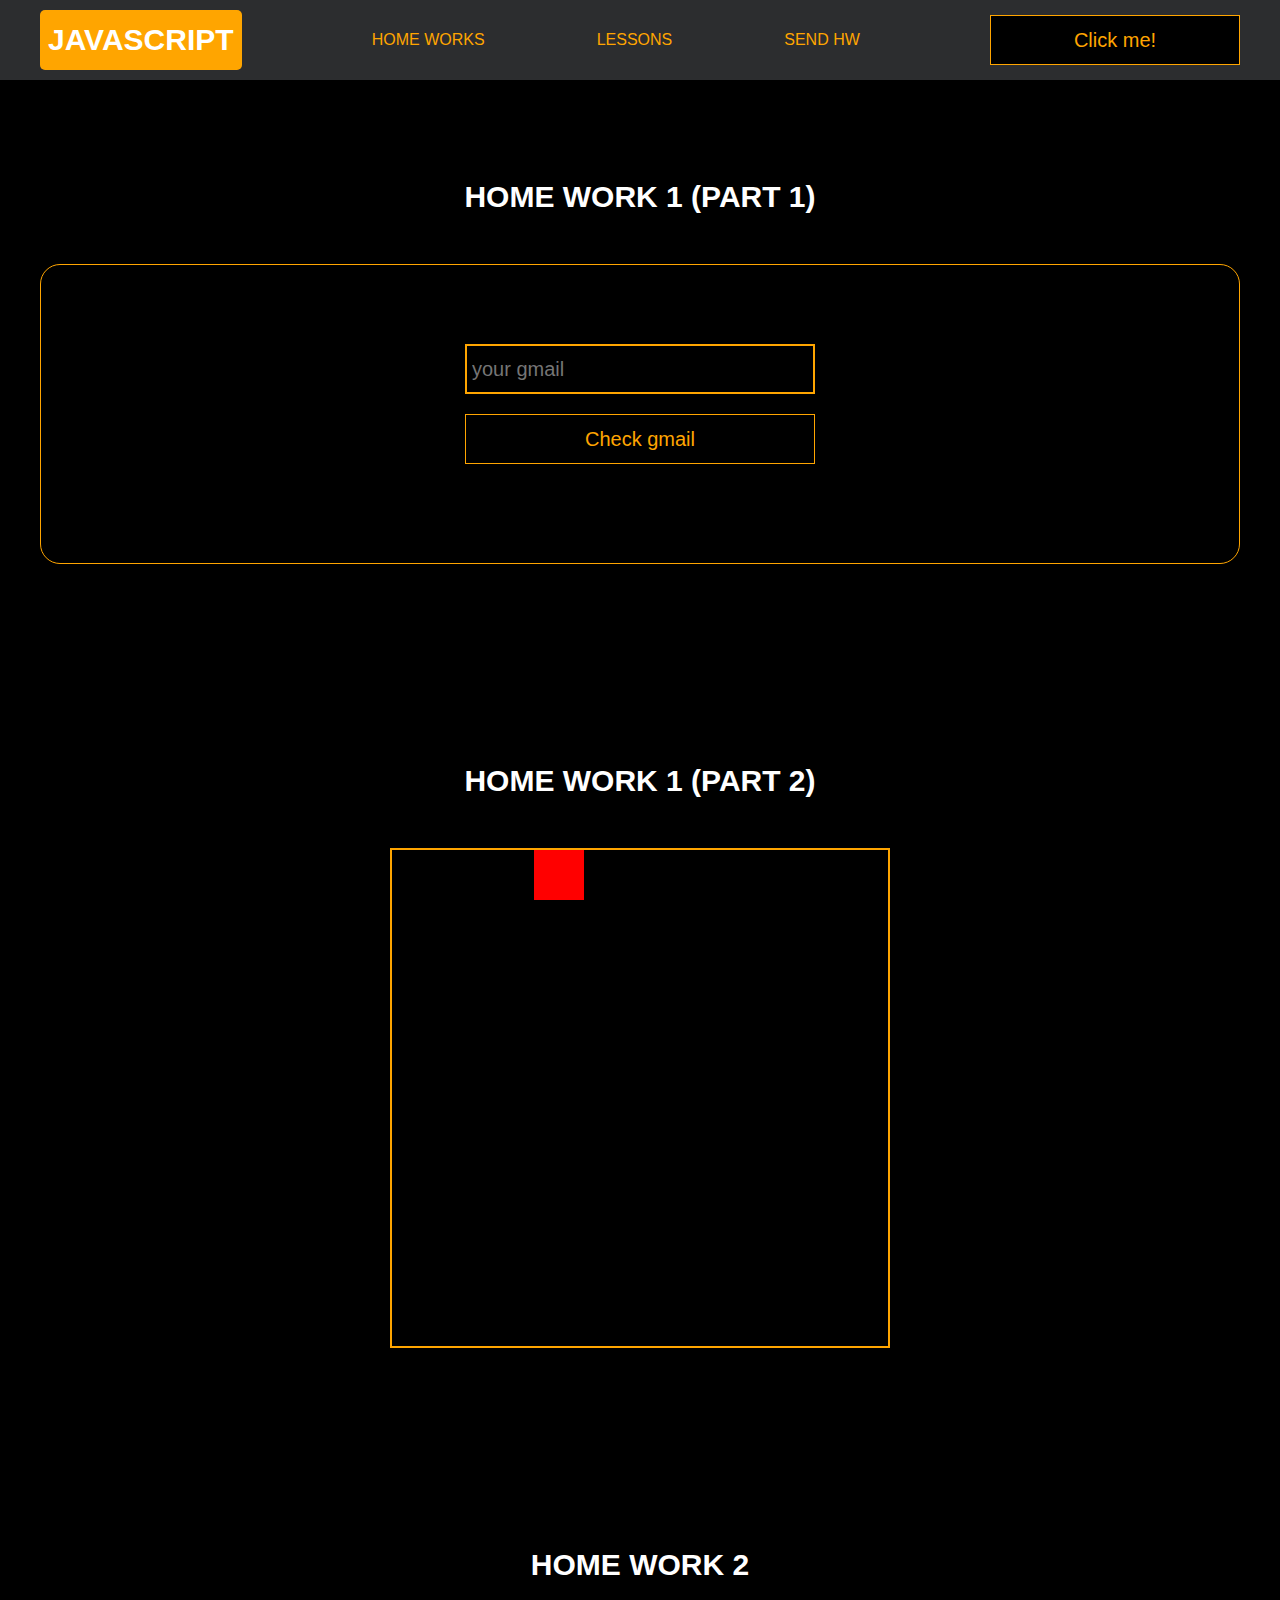
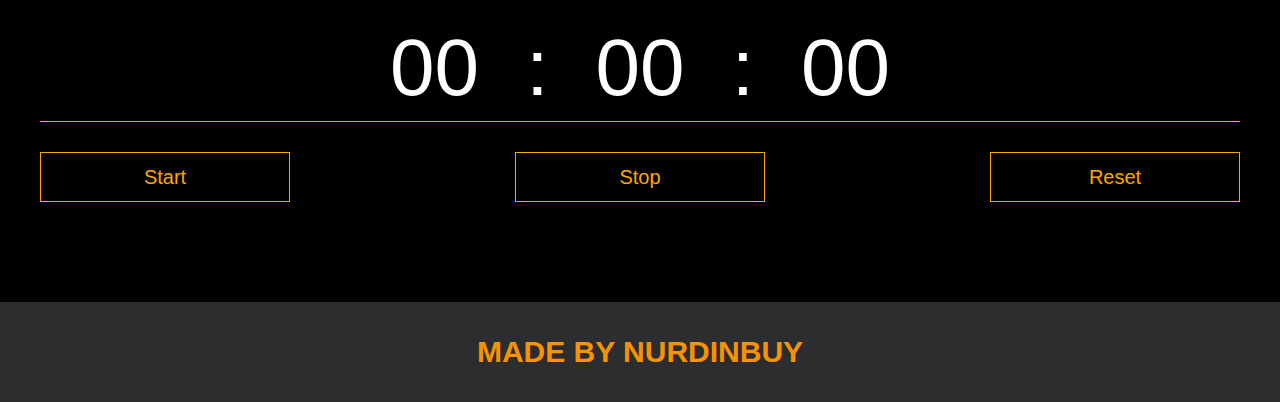
==== project/pages/home_works.html @ 4da40dad "Add files via upload" ====
<!DOCTYPE html>
<html lang="en">
<head>
    <meta charset="UTF-8">
    <title>Home Works</title>
    <link rel="stylesheet" href="../css/style.css">
    <link rel="stylesheet" href="../css/core.css">
    <link rel="stylesheet" href="../css/home_works.css">
</head>
<body>

<div class="wrapper">
    <div class="header">
        <div class="container">
            <div class="inner_header">
                <a href="../index.html">
                    <div class="logotype">
                        <h2>Java<span>Script</span></h2>
                    </div>
                </a>
                <ul class="menu">
                    <li class="menu_link">
                        <a href="../pages/home_works.html">Home Works</a>
                    </li>
                    <li class="menu_link">
                        <a href="../pages/lessons.html">Lessons</a>
                    </li>
                    <li class="menu_link">
                        <a href="https://t.me/NurDinBuy16" target="_blank">Send hw</a>
                    </li>
                </ul>
                <button class="btn" id="btn-get">Click me!</button>
            </div>
        </div>
    </div>
    <div class="gmail_block">
        <div class="container">
            <h3>Home work 1 (part 1)</h3>
            <div class="inner_gmail_block">
                <div class="form_gmail">
                    <label for="gmail_input"></label>
                    <input type="text" id="gmail_input" placeholder="your gmail">
                    <button class="btn" id="gmail_button">Check gmail</button>
                    <span class="checker" id="gmail_result"></span>
                </div>
            </div>
        </div>
    </div>
    <div class="move_block">
        <div class="container">
            <h3>Home work 1 (part 2)</h3>
            <div class="inner_move_block">
                <div class="parent_block">
                    <div class="child_block"></div>
                </div>
            </div>
        </div>
    </div>

    <div class="stopwatch">
        <div class="container">
            <h3>Home work 2 </h3>
            <div class="time">
                <div class="time_block">
                    <div class="interval" id="minutes">00</div>
                    <div class="break">:</div>
                    <div class="interval" id="seconds">00</div>
                    <div class="break">:</div>
                    <div class="interval" id="ml-seconds">00</div>
                </div>
            </div>
            <div class="time_buttons">
                <button class="btn" id="start">Start</button>
                <button class="btn" id="stop">Stop</button>
                <button class="btn" id="reset">Reset</button>
            </div>
        </div>
    </div>

    <div class="footer">
        <div class="container">
            <a href="https://www.instagram.com/nurdinbuy/" target="_blank">
                <div class="inner_footer">
                    <h2>Made by NurDinBuy</h2>
                </div>
            </a>
        </div>
    </div>
</div>

<div class="modal">
    <div class="modal_dialog">
        <div class="modal_content">
            <form action="#">
                <div class="modal_close">&times;</div>
                <div class="modal_title">Мы свяжемся с вами как можно быстрее!</div>
                <input required placeholder="Ваше имя" name="name" type="text" class="modal_input">
                <input required placeholder="Ваш номер телефона" name="phone" type="phone" class="modal_input">
                <button class="btn btn_dark btn_min">Перезвонить мне</button>
            </form>
        </div>
    </div>
</div>

</body>
<script src="../js/home_works.js"></script>
<script src="../js/modal.js"></script>
</html>
---- project/css/style.css ----
/* HEADER */

.header {
    height: 80px;
    background: #2c2d2f;
    display: flex;
    align-items: center;
    width: 100%;
}

.inner_header {
    height: 100%;
    display: flex;
    align-items: center;
    justify-content: space-between;
}

/* LOGOTYPE */

.logotype {
    display: flex;
    align-items: center;
    justify-content: center;
    font-size: 22px;
    height: 60px;
    width: fit-content;
    background: orange;
    padding: 8px;
    color: white;
    border-radius: 5px;
    cursor: pointer;
}

/* HEADER MENU */

.menu {
    display: flex;
    justify-content: space-around;
    width: 600px;
}

.menu_link a {
    color: orange;
    text-transform: uppercase;
}

.menu_link a:hover {
    text-decoration: underline;
}

/* MAIN BLOCK */

.main_block {
    padding: 100px 0;
    background: black;
}

/* BUTTONS COLOR PICKER */

.colors-buttons {
    display: flex;
    justify-content: space-between;
    margin-top: 50px;
}

.btn-color {
    border-radius: 20px;
    border-color: white !important;
}

/* FOOTER */

.footer {
    background: #2c2d2f;
    width: 100%;
}

.inner_footer {
    display: flex;
    align-items: center;
    justify-content: center;
    height: 100px;
}

.footer h2 {
    text-transform: uppercase;
    color: #F79300;
    font-weight: 600;
}


/* SLIDER BLOCK */

.slider_block {
    padding: 100px 0;
    background: black;
}

.slider {
    position: relative;
    width: 100%;
    height: 300px;
    overflow: hidden;
    border: 3px solid orange;
    border-radius: 20px;
    display: flex;
    align-items: center;
    justify-content: space-between;
    padding: 0 30px;
}

.slide {
    position: absolute;
    top: 60px;
    left: 0;
    width: 100%;
    height: 100%;
    display: none;
    transition: opacity 0.5s ease-in-out;
}

.slide_card {
    color: white;
    margin: 0 auto;
    width: 500px;
    text-align: center;
}

.slide_card h3 {
    color: white;
    text-transform: uppercase;
    font-size: 22px;
}

.slide_card p {
    font-size: 16px;
    text-align: justify;
    margin: 10px 0;
}

.slide_card a {
    color: orange;
    text-decoration: underline;
}

.slide.active_slide {
    display: block;
}

/* VIDEO BLOCK */

.block_video {
    background: black;
    padding: 100px 0;
}

.inner_block_video {
    display: flex;
    justify-content: center;
    margin-top: 50px;
}

/* MODAL */

.modal {
    position: fixed;
    height: 100%;
    width: 100%;
    top: 0;
    left: 0;
    z-index: 2;
    background: rgba(0, 0, 0, 0.8);
    display: none;
}

.modal_dialog {
    max-width: 500px;
    margin: 40px auto;
}

.modal_content {
    position: relative;
    width: 100%;
    padding: 40px;
    background-color: black;
    border: 2px solid orange;
    border-radius: 4px;
    max-height: 80vh;
    overflow-y: auto;
}

.modal_content form {
    display: flex;
    flex-direction: column;
    align-items: center;
}

.modal_close {
    position: absolute;
    top: 8px;
    right: 14px;
    font-size: 30px;
    color: red;
    opacity: 0.5;
    font-weight: 700;
    border: none;
    background-color: transparent;
    cursor: pointer;
}

.modal_title {
    text-align: center;
    font-size: 22px;
    text-transform: uppercase;
    color: white;
}

.modal_input, .btn_min {
    width: 100% !important;
    margin-top: 10px;
}
---- project/css/core.css ----
* {
    margin: 0;
    padding: 0;
    box-sizing: border-box;
}

.container {
    width: 1200px;
    margin: 0 auto;
}

body {
    font-family: "Britannic Bold", sans-serif;
    background: #c2d0d0;
}

.btn {
    width: 250px;
    height: 50px;
    font-size: 20px;
    cursor: pointer;
    border: 1px solid orange;
    background: black;
    color: orange;
}

.btn:hover {
    background: #414349;
}

.btn:active {
    background: #56585D;
    border: 2px solid orange;
}

a {
    text-decoration: none;
}

li {
    list-style: none;
}

h1 {
    text-align: center;
    font-size: 70px;
    color: white;
    margin: 0 auto;
    text-transform: uppercase;
    font-weight: 600;
}

h2 {
    text-align: center;
    font-size: 30px;
    color: white;
    margin: 0 auto;
    text-transform: uppercase;
    font-weight: 600;
}

h3 {
    text-align: center;
    font-size: 30px;
    color: white;
    margin: 0 auto;
    text-transform: uppercase;
    font-weight: 600;
}

h4 {
    font-size: 24px;
    color: white;
    text-transform: uppercase;
    font-weight: 600;
}

strong {
    color: #F79300;
}

label {
    font-size: 24px;
    color: orange;
}

input {
    width: 350px;
    height: 50px;
    font-size: 20px;
    padding-left: 5px;
    color: orange;
    background: black;
    border: 2px solid orange;
}

.checker {
    color: white;
    font-size: 30px;
}

.btn-slide {
    display: block;
    width: 100px;
    height: 100px;
    background: orange;
    color: black;
    font-size: 20px;
    text-transform: uppercase;
    border-radius: 50%;
    font-weight: 800;
    z-index: 1;
}

.btn-slide:hover {
    background: #b68733 !important;
    cursor: pointer;
    color: white;
}
---- project/css/home_works.css ----
/* GMAIL BLOCK */

.gmail_block {
    background: black;
    padding: 100px 0;
}

.inner_gmail_block {
    margin-top: 50px;
    display: flex;
    justify-content: space-evenly;
    border: 1px solid orange;
    height: 300px;
    border-radius: 20px;
    align-items: center;
}

.form_gmail {
    display: flex;
    flex-direction: column;
    align-items: center;
}

.form_gmail button {
    width: 100%;
    margin: 20px 0;
}

/* MOVE BLOCK */

.move_block {
    background: black;
    padding: 100px 0;
}

.parent_block {
    height: 500px;
    width: 500px;
    border: 2px solid orange;
    position: relative;
    margin: 0 auto;
}

.child_block {
    position: absolute;
    width: 50px;
    height: 50px;
    background: red;
}

.inner_move_block {
    margin-top: 50px;
}

/* STOP WATCH */

.time {
    color: white;
    display: flex;
    justify-content: center;
    font-size: 80px;
    height: 100px;
    width: 100%;
    border-bottom: 1px solid orange;
    margin-top: 40px;
}

.time_block {
    display: flex;
    width: 500px;
    justify-content: space-between;
}

.stopwatch {
    padding: 100px 0;
    background: black;
}

.time_buttons {
    margin-top: 30px;
    width: 100%;
    display: flex;
    justify-content: space-between;
}
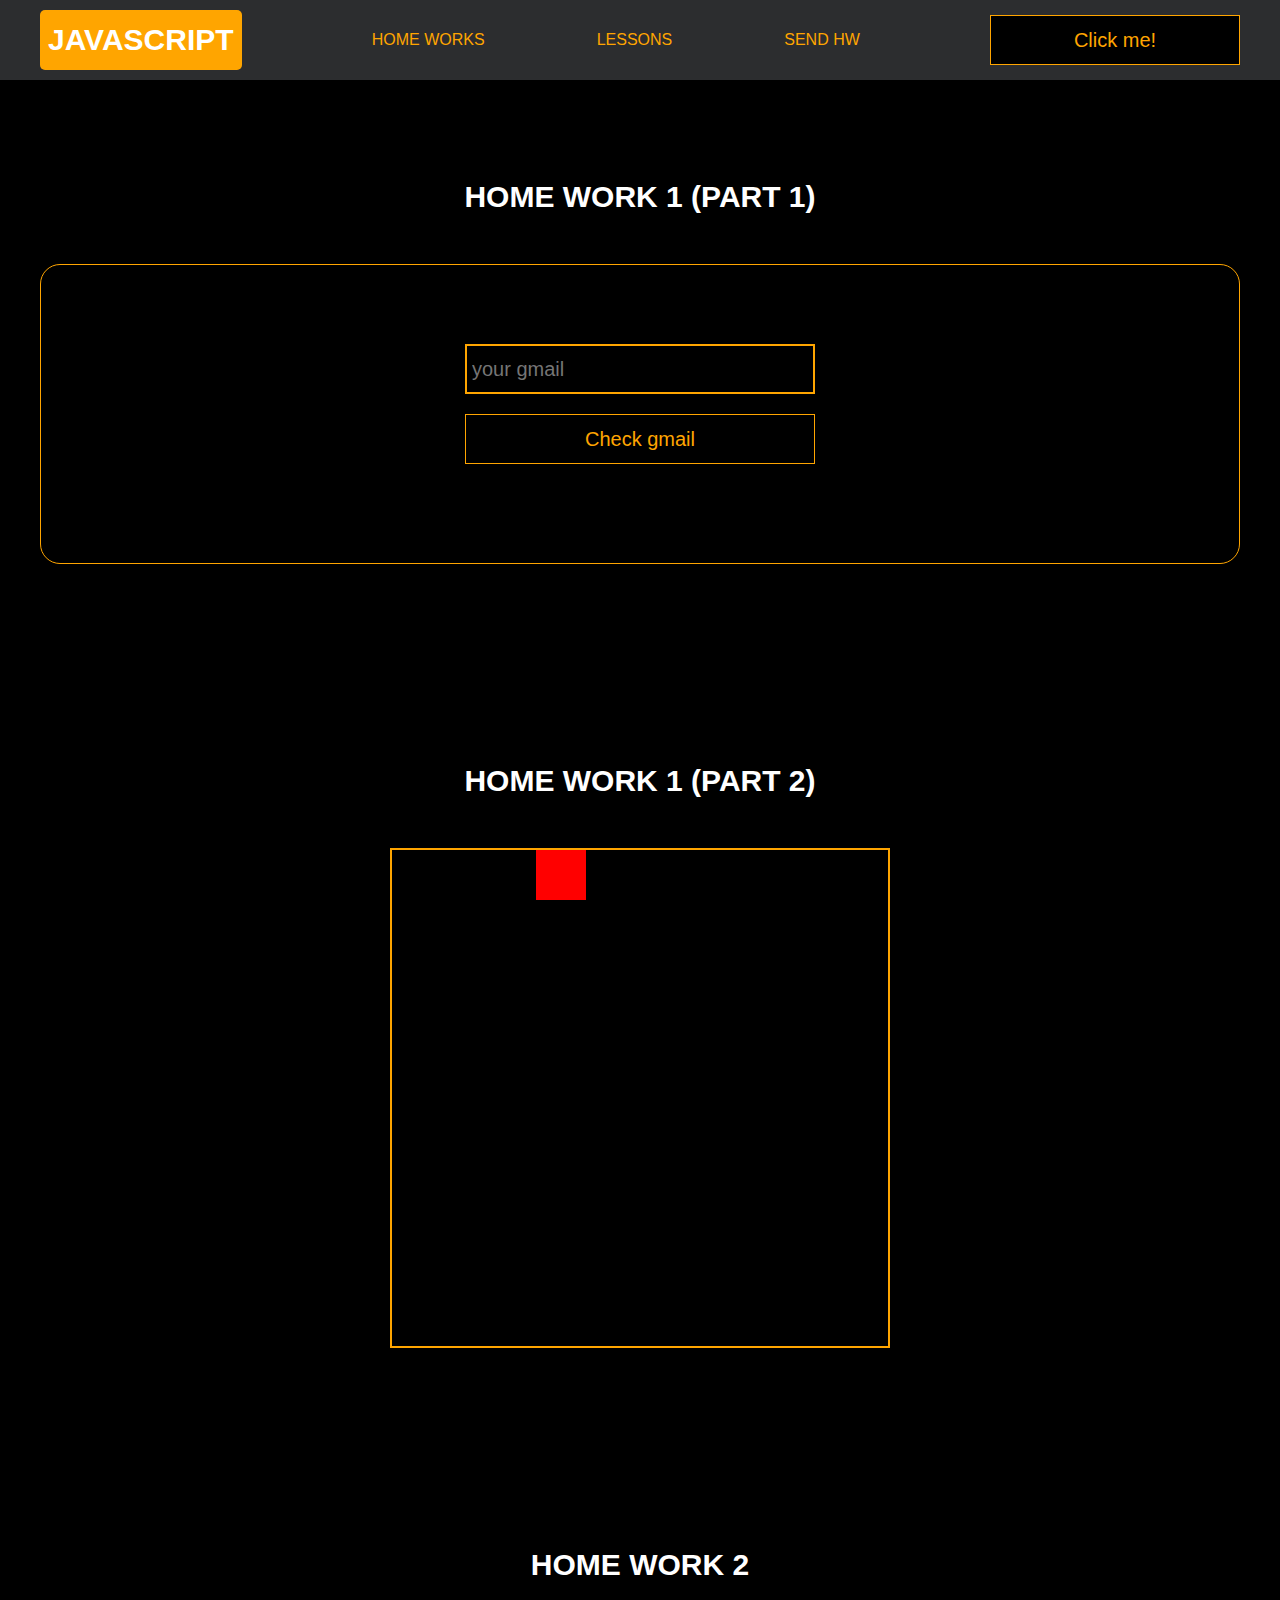
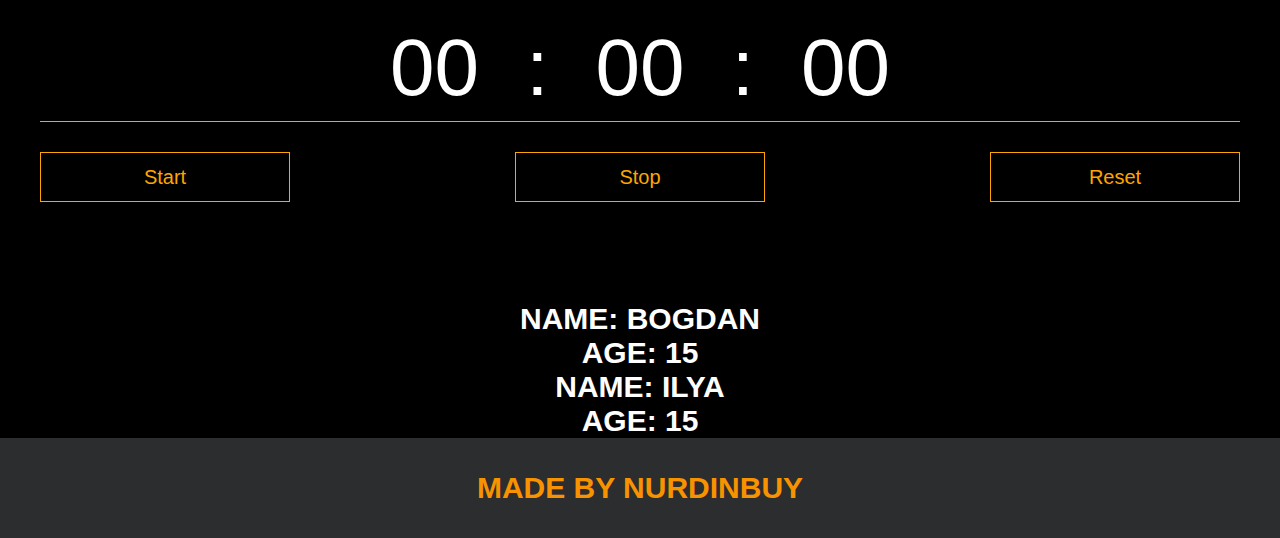
==== commit cc00ce34: "Add files via upload" ====
--- a/project/pages/home_works.html
+++ b/project/pages/home_works.html
@@ -1,108 +1,120 @@
 <!DOCTYPE html>
 <html lang="en">
+
 <head>
-    <meta charset="UTF-8">
-    <title>Home Works</title>
-    <link rel="stylesheet" href="../css/style.css">
-    <link rel="stylesheet" href="../css/core.css">
-    <link rel="stylesheet" href="../css/home_works.css">
+	<meta charset="UTF-8">
+	<title>Home Works</title>
+	<link rel="stylesheet" href="../css/style.css">
+	<link rel="stylesheet" href="../css/core.css">
+	<link rel="stylesheet" href="../css/home_works.css">
 </head>
+
 <body>
 
-<div class="wrapper">
-    <div class="header">
-        <div class="container">
-            <div class="inner_header">
-                <a href="../index.html">
-                    <div class="logotype">
-                        <h2>Java<span>Script</span></h2>
-                    </div>
-                </a>
-                <ul class="menu">
-                    <li class="menu_link">
-                        <a href="../pages/home_works.html">Home Works</a>
-                    </li>
-                    <li class="menu_link">
-                        <a href="../pages/lessons.html">Lessons</a>
-                    </li>
-                    <li class="menu_link">
-                        <a href="https://t.me/NurDinBuy16" target="_blank">Send hw</a>
-                    </li>
-                </ul>
-                <button class="btn" id="btn-get">Click me!</button>
-            </div>
-        </div>
-    </div>
-    <div class="gmail_block">
-        <div class="container">
-            <h3>Home work 1 (part 1)</h3>
-            <div class="inner_gmail_block">
-                <div class="form_gmail">
-                    <label for="gmail_input"></label>
-                    <input type="text" id="gmail_input" placeholder="your gmail">
-                    <button class="btn" id="gmail_button">Check gmail</button>
-                    <span class="checker" id="gmail_result"></span>
-                </div>
-            </div>
-        </div>
-    </div>
-    <div class="move_block">
-        <div class="container">
-            <h3>Home work 1 (part 2)</h3>
-            <div class="inner_move_block">
-                <div class="parent_block">
-                    <div class="child_block"></div>
-                </div>
-            </div>
-        </div>
-    </div>
+	<div class="wrapper">
+		<div class="header">
+			<div class="container">
+				<div class="inner_header">
+					<a href="../index.html">
+						<div class="logotype">
+							<h2>Java<span>Script</span></h2>
+						</div>
+					</a>
+					<ul class="menu">
+						<li class="menu_link">
+							<a href="../pages/home_works.html">Home Works</a>
+						</li>
+						<li class="menu_link">
+							<a href="../pages/lessons.html">Lessons</a>
+						</li>
+						<li class="menu_link">
+							<a href="https://t.me/NurDinBuy16" target="_blank">Send hw</a>
+						</li>
+					</ul>
+					<button class="btn" id="btn-get">Click me!</button>
+				</div>
+			</div>
+		</div>
+		<div class="gmail_block">
+			<div class="container">
+				<h3>Home work 1 (part 1)</h3>
+				<div class="inner_gmail_block">
+					<div class="form_gmail">
+						<label for="gmail_input"></label>
+						<input type="text" id="gmail_input" placeholder="your gmail">
+						<button class="btn" id="gmail_button">Check gmail</button>
+						<span class="checker" id="gmail_result"></span>
+					</div>
+				</div>
+			</div>
+		</div>
+		<div class="move_block">
+			<div class="container">
+				<h3>Home work 1 (part 2)</h3>
+				<div class="inner_move_block">
+					<div class="parent_block">
+						<div class="child_block"></div>
+					</div>
+				</div>
+			</div>
+		</div>
 
-    <div class="stopwatch">
-        <div class="container">
-            <h3>Home work 2 </h3>
-            <div class="time">
-                <div class="time_block">
-                    <div class="interval" id="minutes">00</div>
-                    <div class="break">:</div>
-                    <div class="interval" id="seconds">00</div>
-                    <div class="break">:</div>
-                    <div class="interval" id="ml-seconds">00</div>
-                </div>
-            </div>
-            <div class="time_buttons">
-                <button class="btn" id="start">Start</button>
-                <button class="btn" id="stop">Stop</button>
-                <button class="btn" id="reset">Reset</button>
-            </div>
-        </div>
-    </div>
+		<div class="stopwatch">
+			<div class="container">
+				<h3>Home work 2 </h3>
+				<div class="time">
+					<div class="time_block">
+						<div class="interval" id="minutes">00</div>
+						<div class="break">:</div>
+						<div class="interval" id="seconds">00</div>
+						<div class="break">:</div>
+						<div class="interval" id="ml-seconds">00</div>
+					</div>
+				</div>
+				<div class="time_buttons">
+					<button class="btn" id="start">Start</button>
+					<button class="btn" id="stop">Stop</button>
+					<button class="btn" id="reset">Reset</button>
+				</div>
+			</div>
+		</div>
 
-    <div class="footer">
-        <div class="container">
-            <a href="https://www.instagram.com/nurdinbuy/" target="_blank">
-                <div class="inner_footer">
-                    <h2>Made by NurDinBuy</h2>
-                </div>
-            </a>
-        </div>
-    </div>
-</div>
+		<div class="user">
+			<div class="container">
+				<h3>Name: <span class="name1"></span></h3>
+				<h3>Age: <span class="age1"></span></h3>
+				<h3>Name: <span class="name2"></span></h3>
+				<h3>Age: <span class="age2"></span></h3>
+			</div>
+		</div>
 
-<div class="modal">
-    <div class="modal_dialog">
-        <div class="modal_content">
-            <form action="#">
-                <div class="modal_close">&times;</div>
-                <div class="modal_title">Мы свяжемся с вами как можно быстрее!</div>
-                <input required placeholder="Ваше имя" name="name" type="text" class="modal_input">
-                <input required placeholder="Ваш номер телефона" name="phone" type="phone" class="modal_input">
-                <button class="btn btn_dark btn_min">Перезвонить мне</button>
-            </form>
-        </div>
-    </div>
-</div>
+		<div class="footer">
+			<div class="user__inner">
+				<a href="https://www.instagram.com/nurdinbuy/" target="_blank">
+					<div class="inner_footer">
+						<h2>Made by NurDinBuy</h2>
+					</div>
+				</a>
+			</div>
+		</div>
+	</div>
+
+	<div class="modal">
+		<div class="modal_dialog">
+			<div class="modal_content">
+				<form action="#">
+					<div class="modal_close">&times;</div>
+					<div class="modal_title">Мы свяжемся с вами как можно быстрее!</div>
+					<input required placeholder="Ваше имя" name="name" type="text" class="modal_input">
+					<input required placeholder="Ваш номер телефона" name="phone" type="phone" class="modal_input">
+					<button class="btn btn_dark btn_min">Перезвонить мне</button>
+				</form>
+			</div>
+		</div>
+	</div>
 
 </body>
-<script src="../js/home_works.js"></script>
+<script src="../js/home_works.js" type="module"></script>
 <script src="../js/modal.js"></script>
-</html>
+
+</html>--- a/project/css/style.css
+++ b/project/css/style.css
@@ -1,221 +1,221 @@
 /* HEADER */
 
 .header {
-    height: 80px;
-    background: #2c2d2f;
-    display: flex;
-    align-items: center;
-    width: 100%;
+	height: 80px;
+	background: #2c2d2f;
+	display: flex;
+	align-items: center;
+	width: 100%;
 }
 
 .inner_header {
-    height: 100%;
-    display: flex;
-    align-items: center;
-    justify-content: space-between;
+	height: 100%;
+	display: flex;
+	align-items: center;
+	justify-content: space-between;
 }
 
 /* LOGOTYPE */
 
 .logotype {
-    display: flex;
-    align-items: center;
-    justify-content: center;
-    font-size: 22px;
-    height: 60px;
-    width: fit-content;
-    background: orange;
-    padding: 8px;
-    color: white;
-    border-radius: 5px;
-    cursor: pointer;
+	display: flex;
+	align-items: center;
+	justify-content: center;
+	font-size: 22px;
+	height: 60px;
+	width: fit-content;
+	background: orange;
+	padding: 8px;
+	color: white;
+	border-radius: 5px;
+	cursor: pointer;
 }
 
 /* HEADER MENU */
 
 .menu {
-    display: flex;
-    justify-content: space-around;
-    width: 600px;
+	display: flex;
+	justify-content: space-around;
+	width: 600px;
 }
 
 .menu_link a {
-    color: orange;
-    text-transform: uppercase;
+	color: orange;
+	text-transform: uppercase;
 }
 
 .menu_link a:hover {
-    text-decoration: underline;
+	text-decoration: underline;
 }
 
 /* MAIN BLOCK */
 
 .main_block {
-    padding: 100px 0;
-    background: black;
+	padding: 100px 0;
+	background: black;
 }
 
 /* BUTTONS COLOR PICKER */
 
 .colors-buttons {
-    display: flex;
-    justify-content: space-between;
-    margin-top: 50px;
+	display: flex;
+	justify-content: space-between;
+	margin-top: 50px;
 }
 
 .btn-color {
-    border-radius: 20px;
-    border-color: white !important;
+	border-radius: 20px;
+	border-color: white !important;
 }
 
 /* FOOTER */
 
 .footer {
-    background: #2c2d2f;
-    width: 100%;
+	background: #2c2d2f;
+	width: 100%;
 }
 
 .inner_footer {
-    display: flex;
-    align-items: center;
-    justify-content: center;
-    height: 100px;
+	display: flex;
+	align-items: center;
+	justify-content: center;
+	height: 100px;
 }
 
 .footer h2 {
-    text-transform: uppercase;
-    color: #F79300;
-    font-weight: 600;
+	text-transform: uppercase;
+	color: #F79300;
+	font-weight: 600;
 }
 
 
 /* SLIDER BLOCK */
 
 .slider_block {
-    padding: 100px 0;
-    background: black;
+	padding: 100px 0;
+	background: black;
 }
 
 .slider {
-    position: relative;
-    width: 100%;
-    height: 300px;
-    overflow: hidden;
-    border: 3px solid orange;
-    border-radius: 20px;
-    display: flex;
-    align-items: center;
-    justify-content: space-between;
-    padding: 0 30px;
+	position: relative;
+	width: 100%;
+	height: 300px;
+	overflow: hidden;
+	border: 3px solid orange;
+	border-radius: 20px;
+	display: flex;
+	align-items: center;
+	justify-content: space-between;
+	padding: 0 30px;
 }
 
 .slide {
-    position: absolute;
-    top: 60px;
-    left: 0;
-    width: 100%;
-    height: 100%;
-    display: none;
-    transition: opacity 0.5s ease-in-out;
+	position: absolute;
+	top: 60px;
+	left: 0;
+	width: 100%;
+	height: 100%;
+	display: none;
+	transition: opacity 0.5s ease-in-out;
 }
 
 .slide_card {
-    color: white;
-    margin: 0 auto;
-    width: 500px;
-    text-align: center;
+	color: white;
+	margin: 0 auto;
+	width: 500px;
+	text-align: center;
 }
 
 .slide_card h3 {
-    color: white;
-    text-transform: uppercase;
-    font-size: 22px;
+	color: white;
+	text-transform: uppercase;
+	font-size: 22px;
 }
 
 .slide_card p {
-    font-size: 16px;
-    text-align: justify;
-    margin: 10px 0;
+	font-size: 16px;
+	text-align: justify;
+	margin: 10px 0;
 }
 
 .slide_card a {
-    color: orange;
-    text-decoration: underline;
+	color: orange;
+	text-decoration: underline;
 }
 
 .slide.active_slide {
-    display: block;
+	display: block;
 }
 
 /* VIDEO BLOCK */
 
 .block_video {
-    background: black;
-    padding: 100px 0;
+	background: black;
+	padding: 100px 0;
 }
 
 .inner_block_video {
-    display: flex;
-    justify-content: center;
-    margin-top: 50px;
+	display: flex;
+	justify-content: center;
+	margin-top: 50px;
 }
 
 /* MODAL */
 
 .modal {
-    position: fixed;
-    height: 100%;
-    width: 100%;
-    top: 0;
-    left: 0;
-    z-index: 2;
-    background: rgba(0, 0, 0, 0.8);
-    display: none;
+	position: fixed;
+	height: 100%;
+	width: 100%;
+	top: 0;
+	left: 0;
+	z-index: 2;
+	background: rgba(0, 0, 0, 0.8);
+	display: none;
 }
 
 .modal_dialog {
-    max-width: 500px;
-    margin: 40px auto;
+	max-width: 500px;
+	margin: 40px auto;
 }
 
 .modal_content {
-    position: relative;
-    width: 100%;
-    padding: 40px;
-    background-color: black;
-    border: 2px solid orange;
-    border-radius: 4px;
-    max-height: 80vh;
-    overflow-y: auto;
+	position: relative;
+	width: 100%;
+	padding: 40px;
+	background-color: black;
+	border: 2px solid orange;
+	border-radius: 4px;
+	max-height: 80vh;
+	overflow-y: auto;
 }
 
 .modal_content form {
-    display: flex;
-    flex-direction: column;
-    align-items: center;
+	display: flex;
+	flex-direction: column;
+	align-items: center;
 }
 
 .modal_close {
-    position: absolute;
-    top: 8px;
-    right: 14px;
-    font-size: 30px;
-    color: red;
-    opacity: 0.5;
-    font-weight: 700;
-    border: none;
-    background-color: transparent;
-    cursor: pointer;
+	position: absolute;
+	top: 8px;
+	right: 14px;
+	font-size: 30px;
+	color: red;
+	opacity: 0.5;
+	font-weight: 700;
+	border: none;
+	background-color: transparent;
+	cursor: pointer;
 }
 
 .modal_title {
-    text-align: center;
-    font-size: 22px;
-    text-transform: uppercase;
-    color: white;
+	text-align: center;
+	font-size: 22px;
+	text-transform: uppercase;
+	color: white;
 }
 
 .modal_input, .btn_min {
-    width: 100% !important;
-    margin-top: 10px;
-}
+	width: 100% !important;
+	margin-top: 10px;
+}
--- a/project/css/core.css
+++ b/project/css/core.css
@@ -1,120 +1,119 @@
 * {
-    margin: 0;
-    padding: 0;
-    box-sizing: border-box;
+	margin: 0;
+	padding: 0;
+	box-sizing: border-box;
 }
 
 .container {
-    width: 1200px;
-    margin: 0 auto;
+	width: 1200px;
+	margin: 0 auto;
 }
 
 body {
-    font-family: "Britannic Bold", sans-serif;
-    background: #c2d0d0;
+	font-family: "Britannic Bold", sans-serif;
+	background: #c2d0d0;
 }
 
 .btn {
-    width: 250px;
-    height: 50px;
-    font-size: 20px;
-    cursor: pointer;
-    border: 1px solid orange;
-    background: black;
-    color: orange;
+	width: 250px;
+	height: 50px;
+	font-size: 20px;
+	cursor: pointer;
+	border: 1px solid orange;
+	background: black;
+	color: orange;
 }
 
 .btn:hover {
-    background: #414349;
+	background: #414349;
 }
 
 .btn:active {
-    background: #56585D;
-    border: 2px solid orange;
+	background: #56585d;
+	border: 2px solid orange;
 }
 
 a {
-    text-decoration: none;
+	text-decoration: none;
 }
 
 li {
-    list-style: none;
+	list-style: none;
 }
 
 h1 {
-    text-align: center;
-    font-size: 70px;
-    color: white;
-    margin: 0 auto;
-    text-transform: uppercase;
-    font-weight: 600;
+	text-align: center;
+	font-size: 70px;
+	color: white;
+	margin: 0 auto;
+	text-transform: uppercase;
+	font-weight: 600;
 }
 
 h2 {
-    text-align: center;
-    font-size: 30px;
-    color: white;
-    margin: 0 auto;
-    text-transform: uppercase;
-    font-weight: 600;
+	text-align: center;
+	font-size: 30px;
+	color: white;
+	margin: 0 auto;
+	text-transform: uppercase;
+	font-weight: 600;
 }
 
 h3 {
-    text-align: center;
-    font-size: 30px;
-    color: white;
-    margin: 0 auto;
-    text-transform: uppercase;
-    font-weight: 600;
+	text-align: center;
+	font-size: 30px;
+	color: white;
+	margin: 0 auto;
+	text-transform: uppercase;
+	font-weight: 600;
 }
 
 h4 {
-    font-size: 24px;
-    color: white;
-    text-transform: uppercase;
-    font-weight: 600;
+	font-size: 24px;
+	color: white;
+	text-transform: uppercase;
+	font-weight: 600;
 }
 
 strong {
-    color: #F79300;
+	color: #f79300;
 }
 
 label {
-    font-size: 24px;
-    color: orange;
+	font-size: 24px;
+	color: orange;
 }
 
 input {
-    width: 350px;
-    height: 50px;
-    font-size: 20px;
-    padding-left: 5px;
-    color: orange;
-    background: black;
-    border: 2px solid orange;
+	width: 350px;
+	height: 50px;
+	font-size: 20px;
+	padding-left: 5px;
+	color: orange;
+	background: black;
+	border: 2px solid orange;
 }
 
 .checker {
-    color: white;
-    font-size: 30px;
+	color: white;
+	font-size: 30px;
 }
 
 .btn-slide {
-    display: block;
-    width: 100px;
-    height: 100px;
-    background: orange;
-    color: black;
-    font-size: 20px;
-    text-transform: uppercase;
-    border-radius: 50%;
-    font-weight: 800;
-    z-index: 1;
+	display: block;
+	width: 100px;
+	height: 100px;
+	background: orange;
+	color: black;
+	font-size: 20px;
+	text-transform: uppercase;
+	border-radius: 50%;
+	font-weight: 800;
+	z-index: 1;
 }
 
 .btn-slide:hover {
-    background: #b68733 !important;
-    cursor: pointer;
-    color: white;
+	background: #b68733 !important;
+	cursor: pointer;
+	color: white;
 }
-
--- a/project/css/home_works.css
+++ b/project/css/home_works.css
@@ -2,84 +2,88 @@
 /* GMAIL BLOCK */
 
 .gmail_block {
-    background: black;
-    padding: 100px 0;
+   background: black;
+   padding: 100px 0;
 }
 
 .inner_gmail_block {
-    margin-top: 50px;
-    display: flex;
-    justify-content: space-evenly;
-    border: 1px solid orange;
-    height: 300px;
-    border-radius: 20px;
-    align-items: center;
+   margin-top: 50px;
+   display: flex;
+   justify-content: space-evenly;
+   border: 1px solid orange;
+   height: 300px;
+   border-radius: 20px;
+   align-items: center;
 }
 
 .form_gmail {
-    display: flex;
-    flex-direction: column;
-    align-items: center;
+   display: flex;
+   flex-direction: column;
+   align-items: center;
 }
 
 .form_gmail button {
-    width: 100%;
-    margin: 20px 0;
+   width: 100%;
+   margin: 20px 0;
 }
 
 /* MOVE BLOCK */
 
 .move_block {
-    background: black;
-    padding: 100px 0;
+   background: black;
+   padding: 100px 0;
 }
 
 .parent_block {
-    height: 500px;
-    width: 500px;
-    border: 2px solid orange;
-    position: relative;
-    margin: 0 auto;
+height: 500px;
+width: 500px;
+border: 2px solid orange;
+position: relative;
+margin: 0 auto;
 }
 
 .child_block {
-    position: absolute;
-    width: 50px;
-    height: 50px;
-    background: red;
+position: absolute;
+width: 50px;
+height: 50px;
+background: red;
 }
 
 .inner_move_block {
-    margin-top: 50px;
+margin-top: 50px;
 }
 
 /* STOP WATCH */
 
 .time {
-    color: white;
-    display: flex;
-    justify-content: center;
-    font-size: 80px;
-    height: 100px;
-    width: 100%;
-    border-bottom: 1px solid orange;
-    margin-top: 40px;
+   color: white;
+   display: flex;
+   justify-content: center;
+   font-size: 80px;
+   height: 100px;
+   width: 100%;
+   border-bottom: 1px solid orange;
+   margin-top: 40px;
 }
 
 .time_block {
-    display: flex;
-    width: 500px;
-    justify-content: space-between;
+   display: flex;
+   width: 500px;
+   justify-content: space-between;
 }
 
 .stopwatch {
-    padding: 100px 0;
-    background: black;
+   padding: 100px 0;
+   background: black;
 }
 
 .time_buttons {
-    margin-top: 30px;
-    width: 100%;
-    display: flex;
-    justify-content: space-between;
+   margin-top: 30px;
+   width: 100%;
+	display: flex;
+   justify-content: space-between;
 }
+
+.user {
+	background-color: black;
+}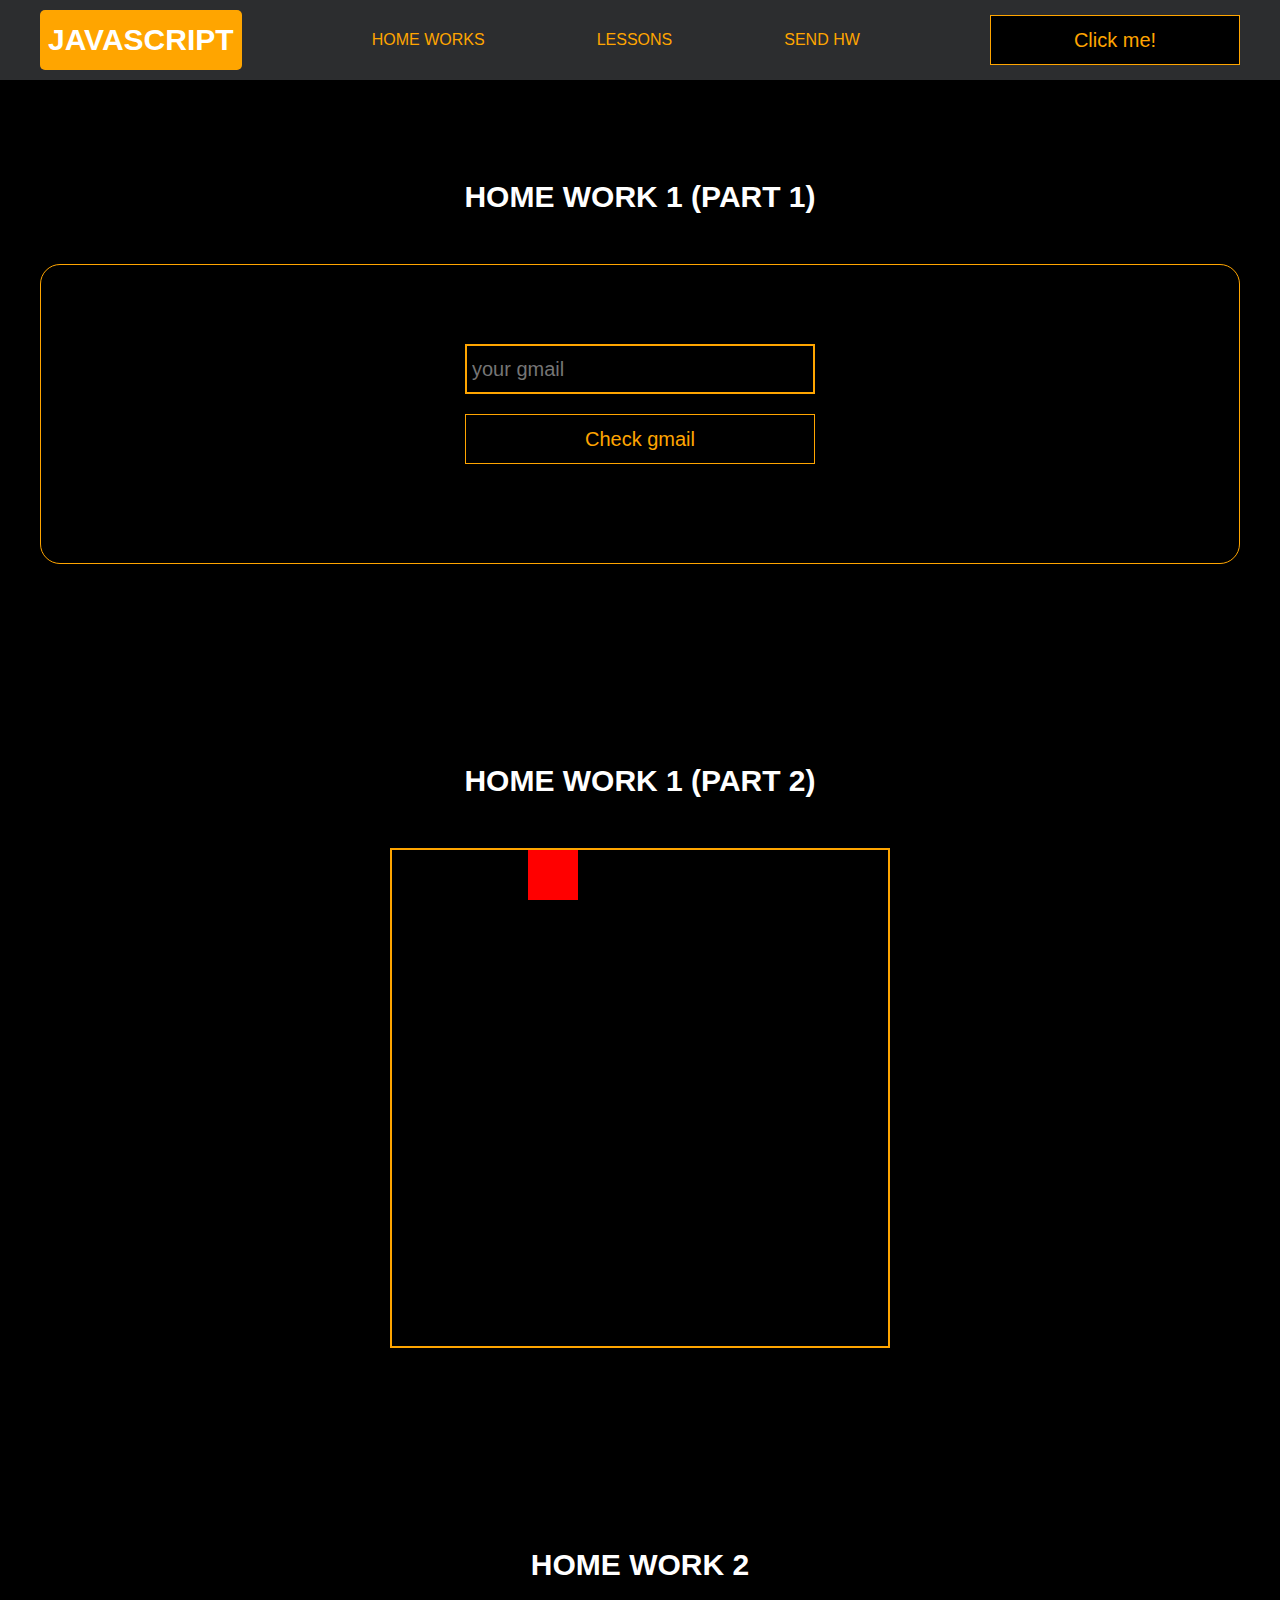
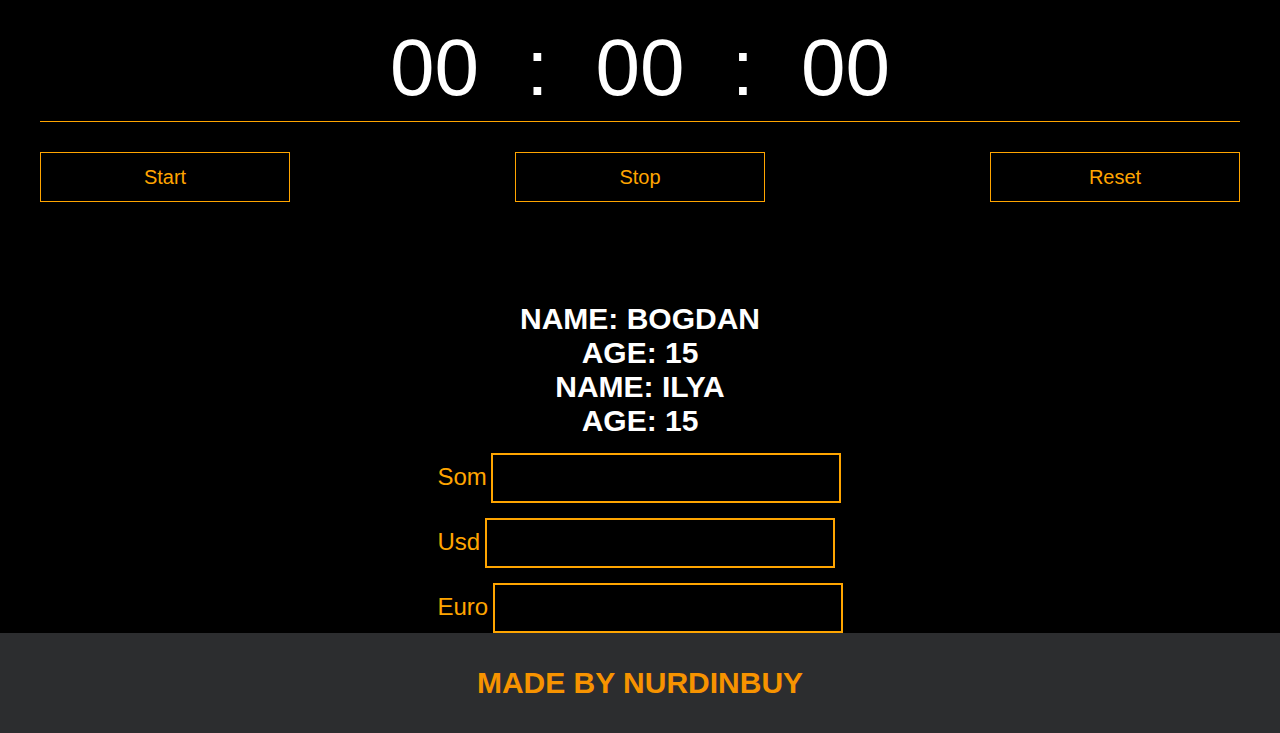
==== commit f09f4baa: "Add files via upload" ====
--- a/project/pages/home_works.html
+++ b/project/pages/home_works.html
@@ -88,6 +88,23 @@
 			</div>
 		</div>
 
+		<div class="convertor">
+			<div class="currency">
+				<div class="som currency__valt">
+					<label for="som">Som</label>
+					<input type="number" id="som">
+				</div>
+				<div class="usd currency__valt">
+					<label for="usd">Usd</label>
+					<input type="number" id="usd">
+				</div>
+				<div class="euro currency__valt">
+					<label for="euro">Euro</label>
+					<input type="number" id="euro">
+				</div>
+			</div>
+		</div>
+
 		<div class="footer">
 			<div class="user__inner">
 				<a href="https://www.instagram.com/nurdinbuy/" target="_blank">
@@ -112,7 +129,6 @@
 			</div>
 		</div>
 	</div>
-
 </body>
 <script src="../js/home_works.js" type="module"></script>
 <script src="../js/modal.js"></script>
--- a/project/css/home_works.css
+++ b/project/css/home_works.css
@@ -86,4 +86,30 @@
 
 .user {
 	background-color: black;
-}+}
+
+.convertor {
+	background-color: black;
+	display: flex;
+	justify-content: center;
+}
+
+.currency {
+	display: block;
+}
+
+.currency__valt {
+	margin-top: 15px;
+}
+
+input[type="number"]::-webkit-outer-spin-button,
+input[type="number"]::-webkit-inner-spin-button {
+   -webkit-appearance: none;
+}
+
+input[type='number'],
+input[type="number"]:hover,
+input[type="number"]:focus {
+   appearance: none;
+   -moz-appearance: textfield;
+} 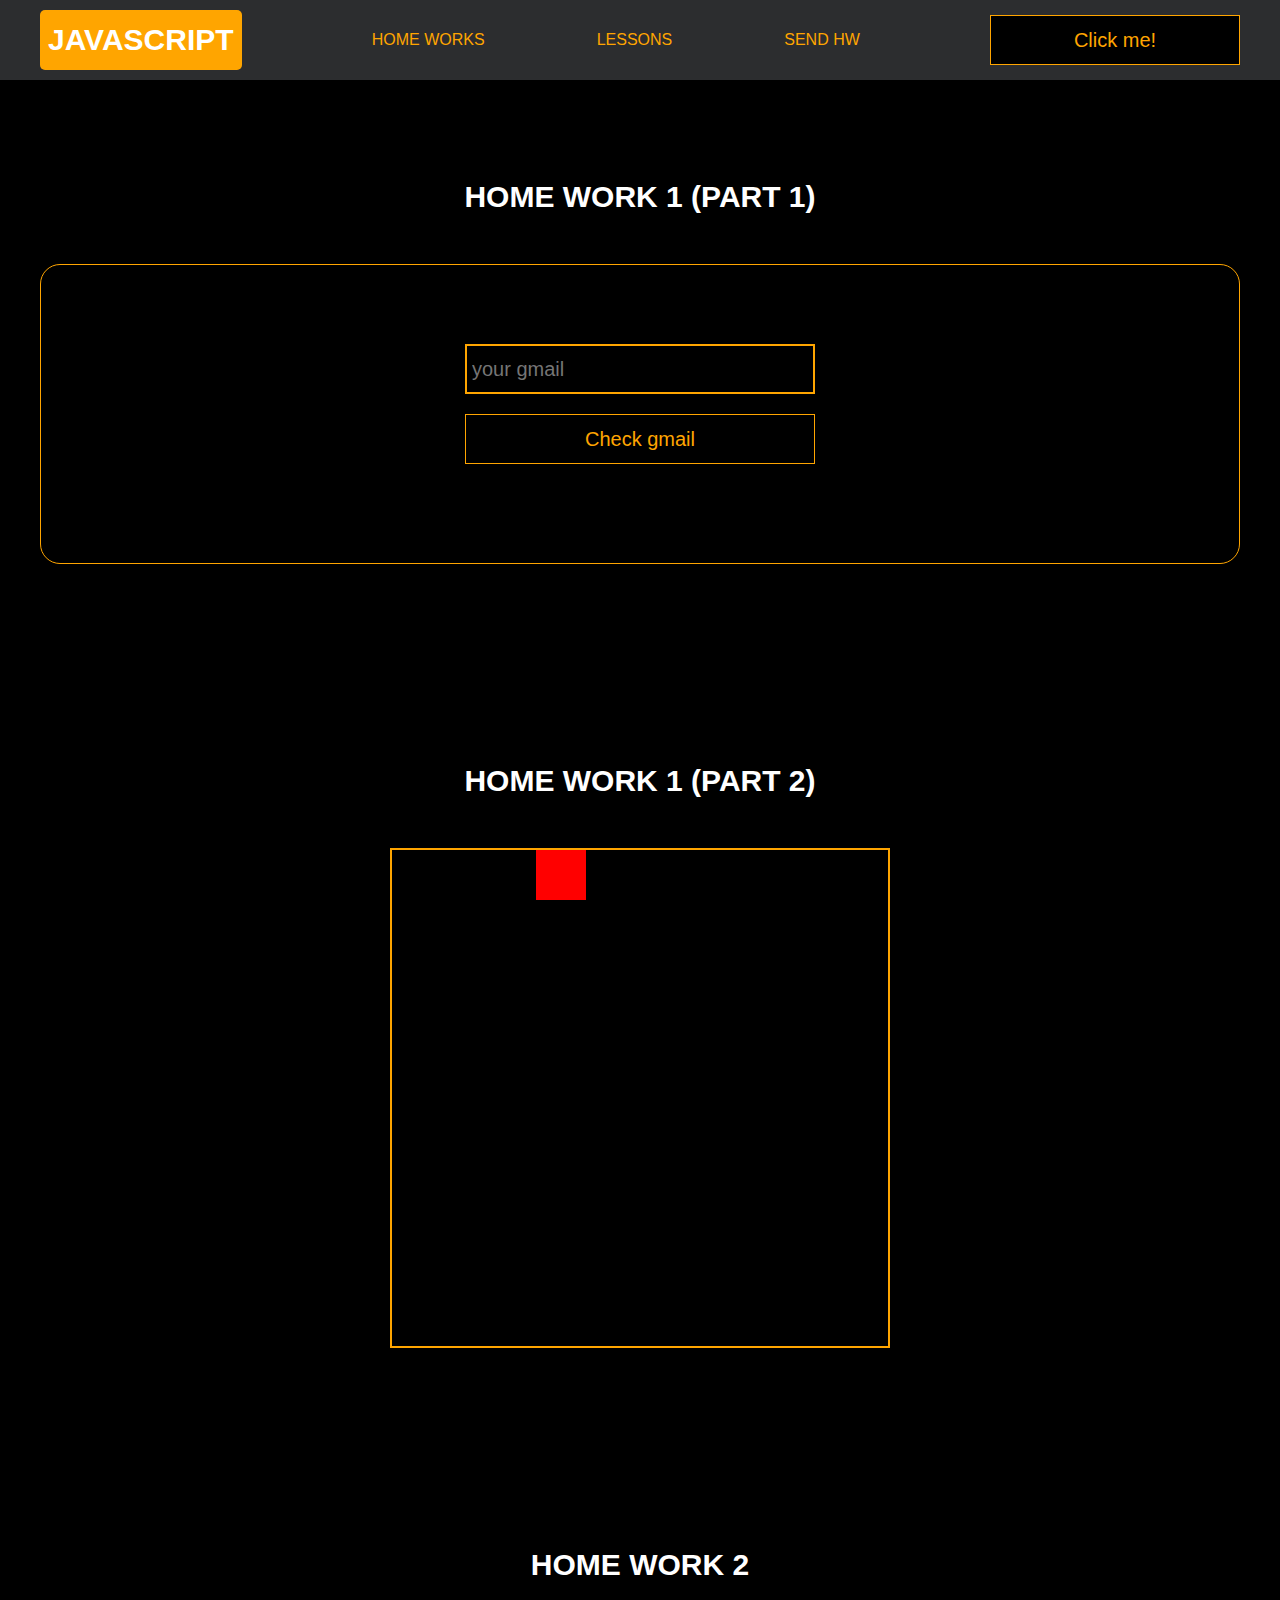
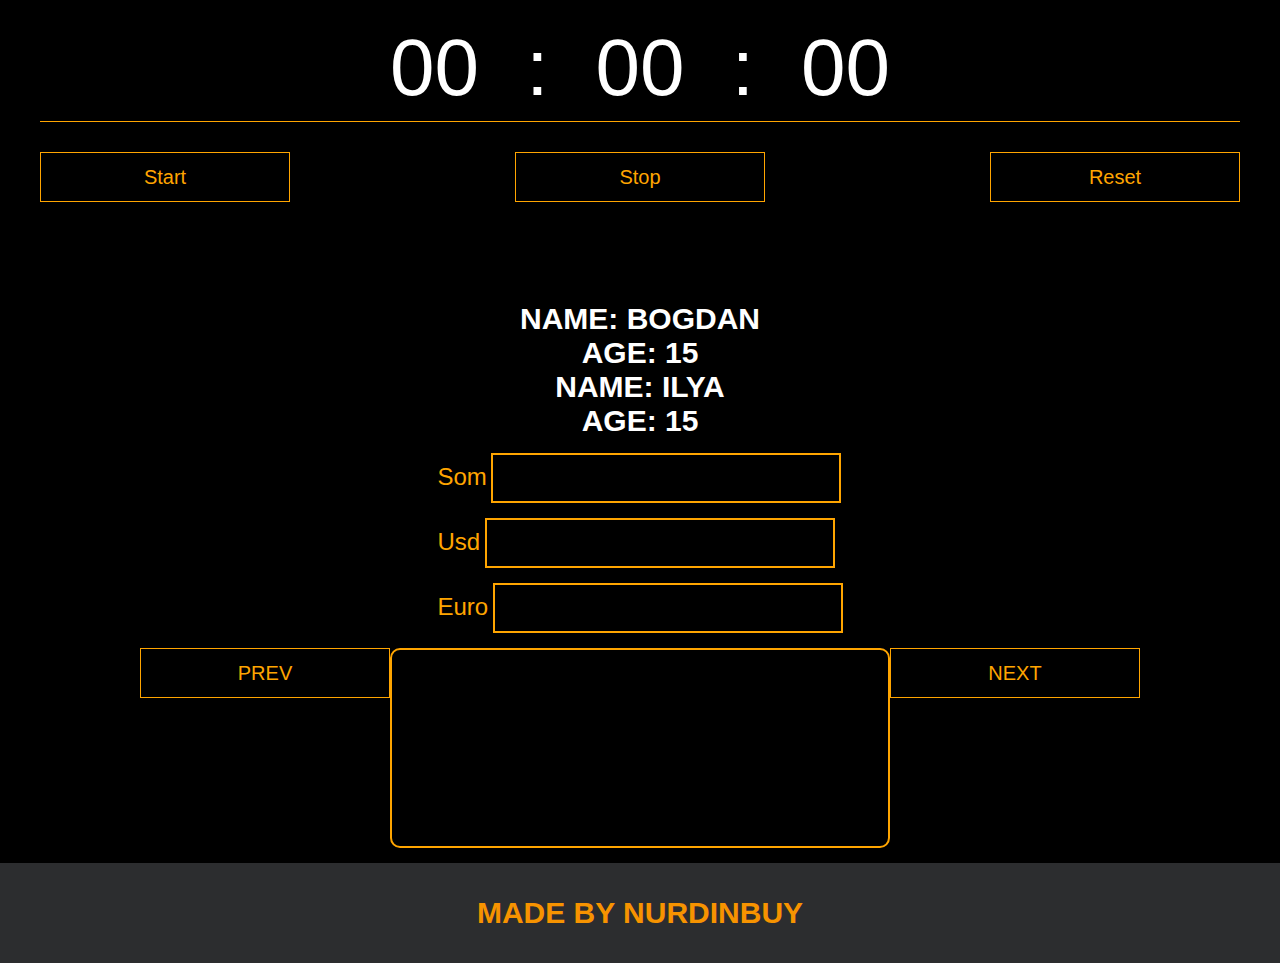
==== commit 4ee76d8a: "Add files via upload" ====
--- a/project/pages/home_works.html
+++ b/project/pages/home_works.html
@@ -4,6 +4,7 @@
 <head>
 	<meta charset="UTF-8">
 	<title>Home Works</title>
+	<link rel="icon" href="data:;base,=">
 	<link rel="stylesheet" href="../css/style.css">
 	<link rel="stylesheet" href="../css/core.css">
 	<link rel="stylesheet" href="../css/home_works.css">
@@ -105,6 +106,14 @@
 			</div>
 		</div>
 
+		<div class="api">
+			<div class="buttons">
+				<button id="prev" class="btn">PREV</button>
+				<div class="card"></div>
+				<button id="next" class="btn">NEXT</button>
+			</div>
+		</div>
+
 		<div class="footer">
 			<div class="user__inner">
 				<a href="https://www.instagram.com/nurdinbuy/" target="_blank">
--- a/project/css/home_works.css
+++ b/project/css/home_works.css
@@ -112,4 +112,26 @@
 input[type="number"]:focus {
    appearance: none;
    -moz-appearance: textfield;
-} +} 
+
+.api {
+	background-color: black;
+	padding: 15px;
+}
+
+.buttons {
+	display: flex;
+	justify-content: center;
+}
+
+.card {
+	width: 500px;
+	height: 200px;
+	border: 2px solid;
+	border-radius: 10px;
+	padding: 5px;
+	text-align: center;
+	font-size: 15px;
+	color: orange;
+}
+
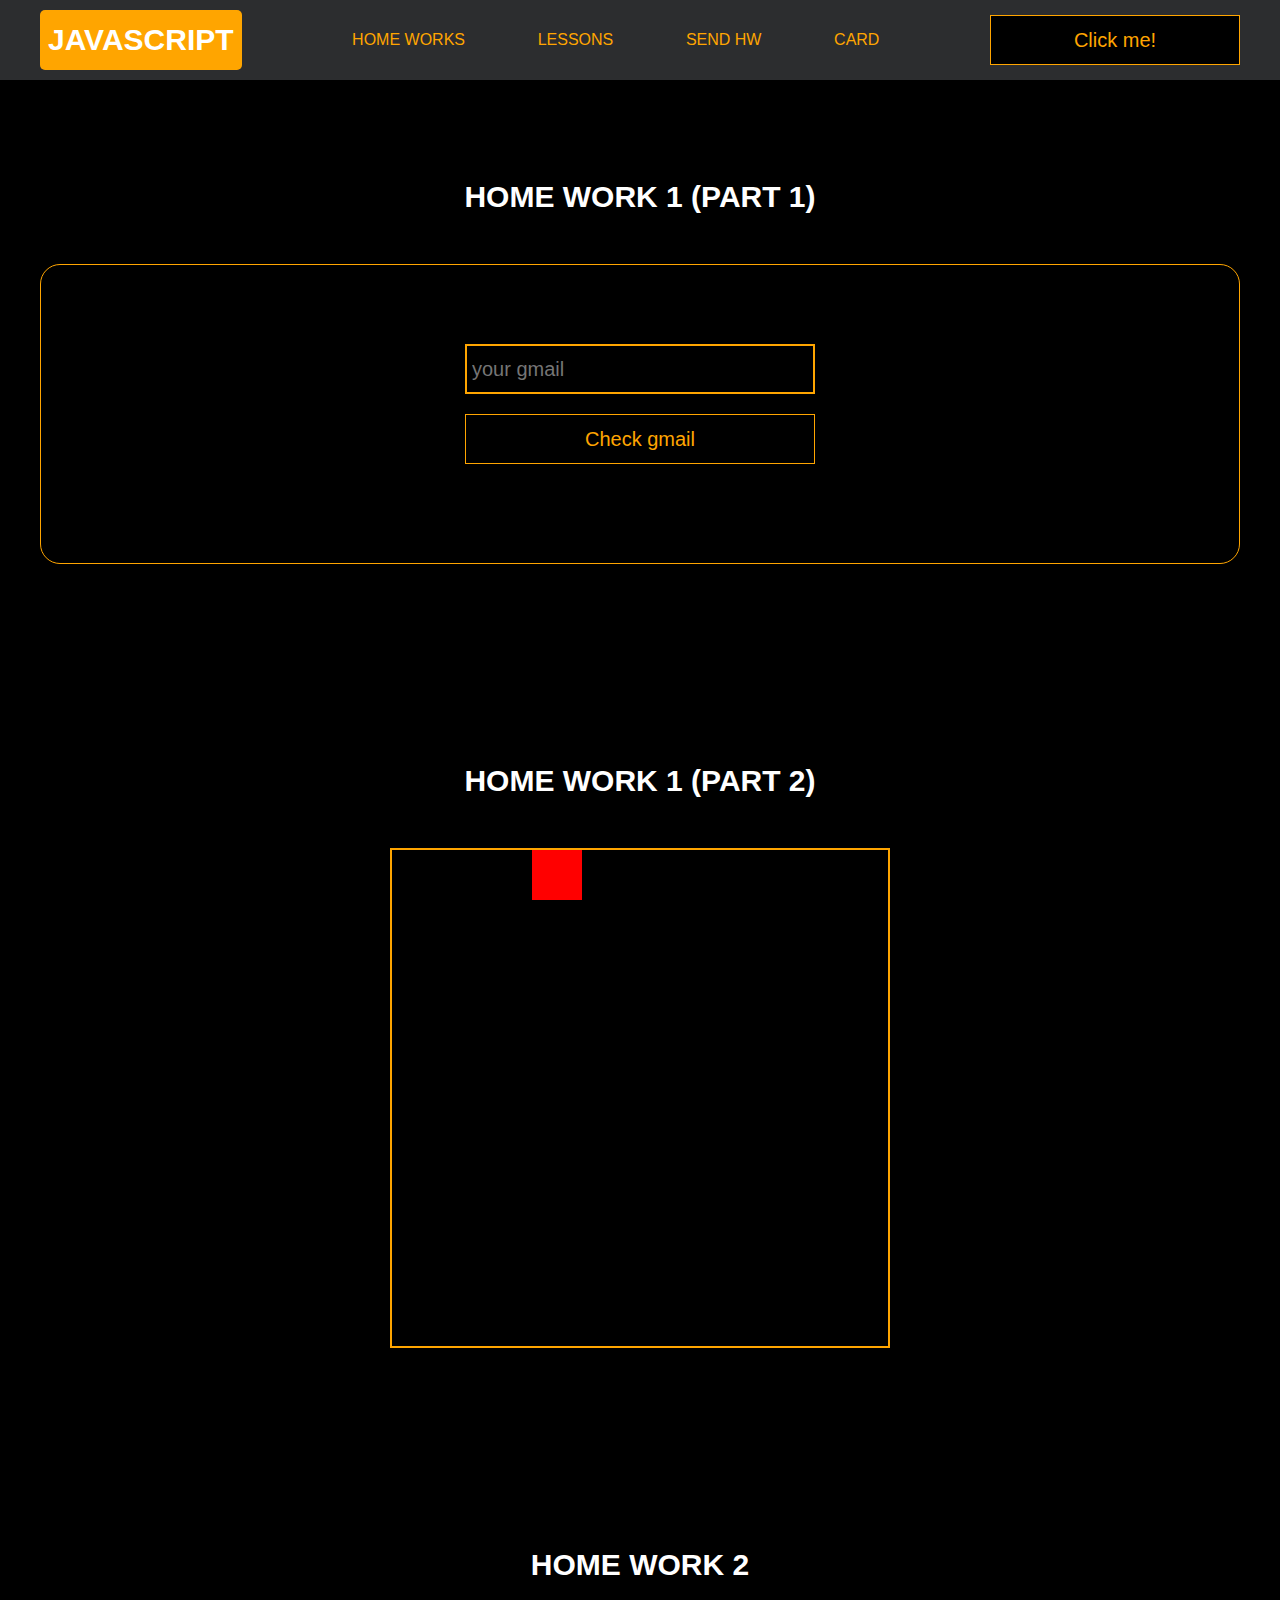
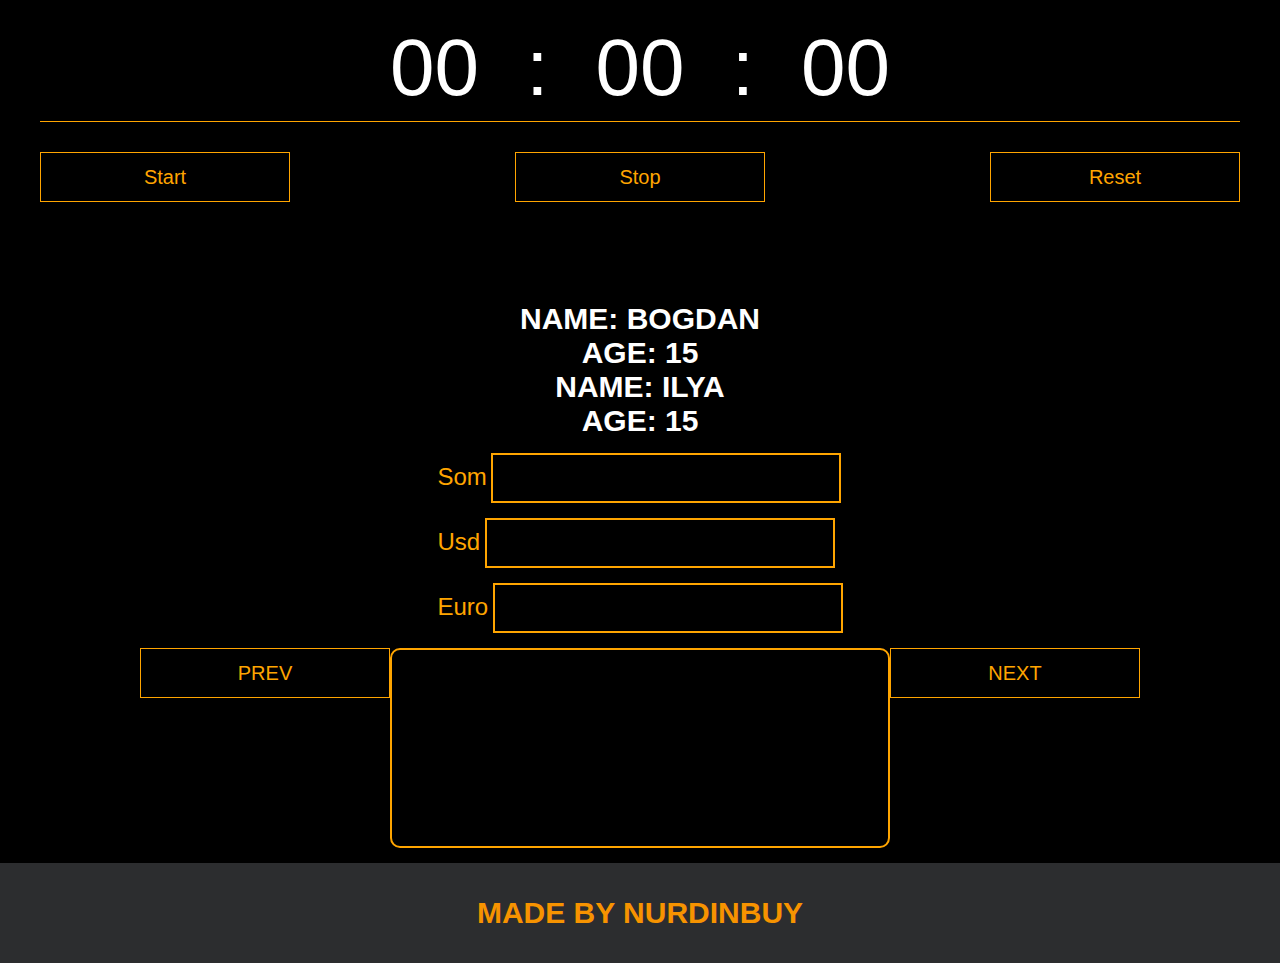
==== commit 1013f6db: "Add files via upload" ====
--- a/project/pages/home_works.html
+++ b/project/pages/home_works.html
@@ -11,7 +11,6 @@
 </head>
 
 <body>
-
 	<div class="wrapper">
 		<div class="header">
 			<div class="container">
@@ -30,6 +29,9 @@
 						</li>
 						<li class="menu_link">
 							<a href="https://t.me/NurDinBuy16" target="_blank">Send hw</a>
+						</li>
+						<li class="menu_link">
+							<a href="../pages/card.html">Card</a>
 						</li>
 					</ul>
 					<button class="btn" id="btn-get">Click me!</button>
